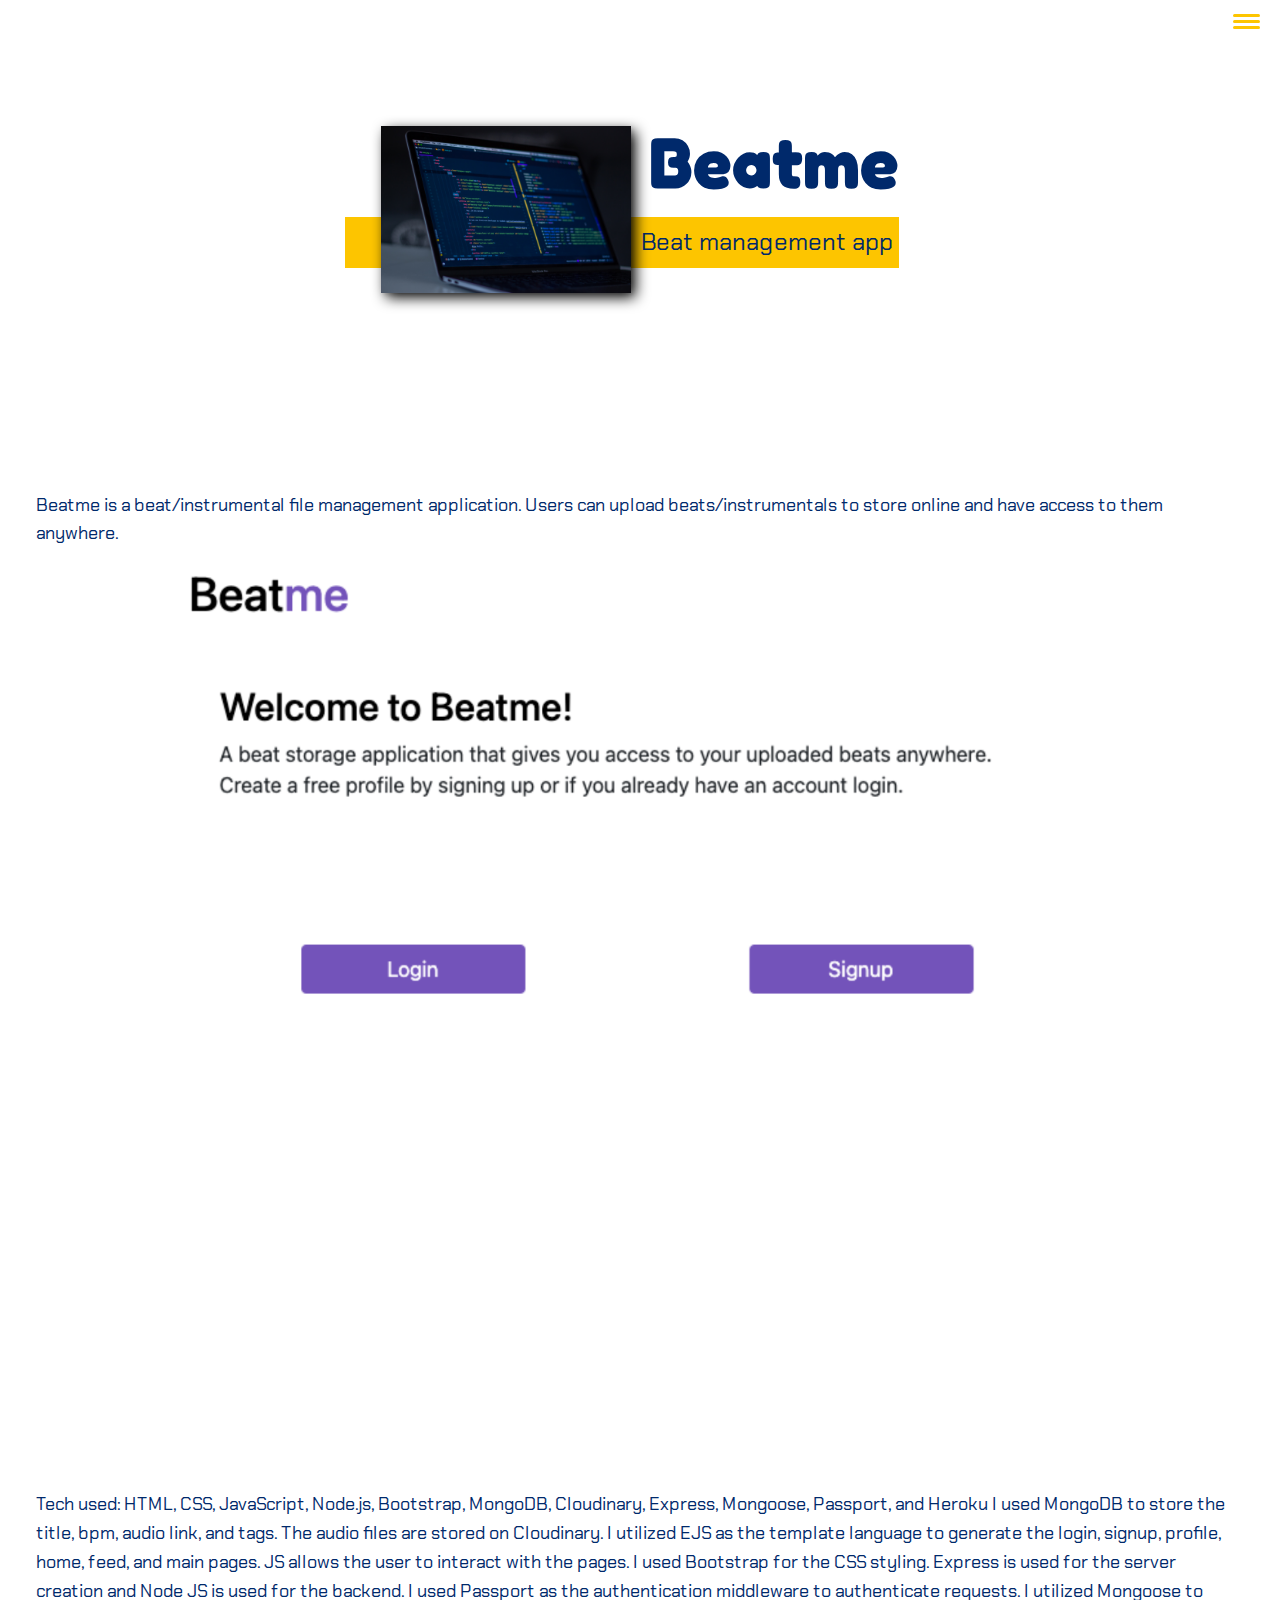
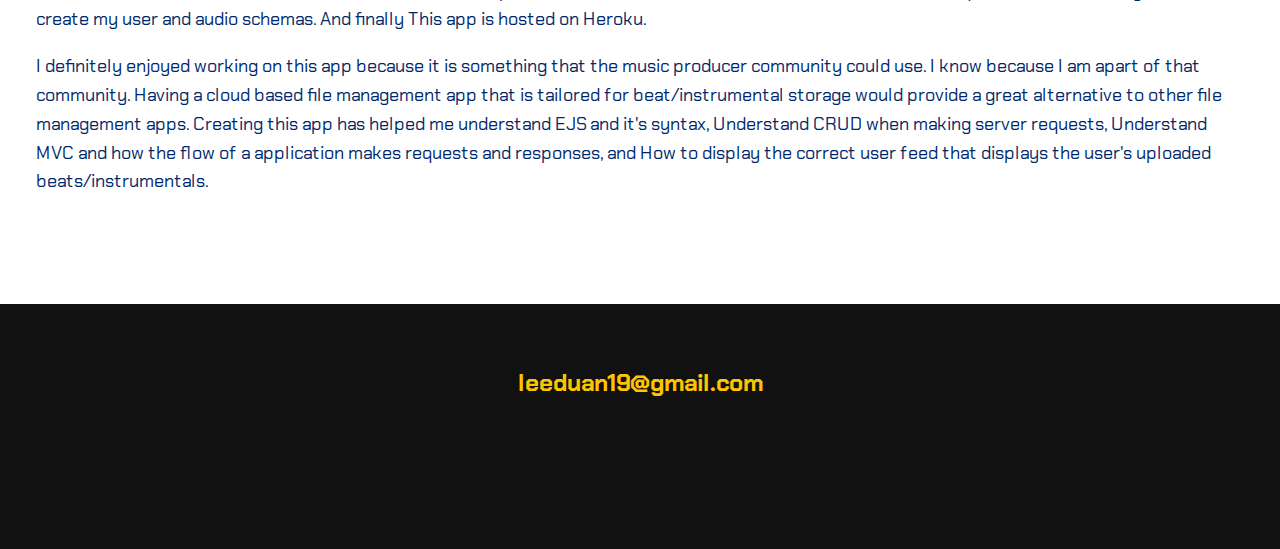
==== portfolio-beatme.html @ 5336820d "updated content" ====
<!DOCTYPE html>
<html lang="en">

    <head>
        <meta charset="UTF-8">
        <meta http-equiv="X-UA-Compatible" content="IE=edge">
        <meta name="viewport" content="width=device-width, initial-scale=1.0">
        <title>Duan's Portfolio Website</title>
        <link rel="stylesheet" href="https://cdnjs.cloudflare.com/ajax/libs/normalize/8.0.1/normalize.min.css" />
        <script src="https://kit.fontawesome.com/dd8aa2d183.js" crossorigin="anonymous"></script>

        <link rel="preconnect" href="https://fonts.googleapis.com">
        <link rel="preconnect" href="https://fonts.gstatic.com" crossorigin>
        <link href="https://fonts.googleapis.com/css2?family=Chakra+Petch:wght@300&family=Fredoka+One&display=swap"
            rel="stylesheet">



        <link rel="stylesheet" href="css/styles.css">

    </head>

    <body>
        <header>
            <div class="logo">
                <img src="#" alt="">
            </div>
            <button class="nav-toggle" aria-label="toggle navigation">
                <span class="hamburger"></span>
            </button>
            <nav class="nav">
                <ul class="nav__list">
                    <li class="nav__item"><a href="index.html" class="nav__link">Home</a></li>
                    <li class="nav__item"><a href="index.html#services" class="nav__link">Services</a></li>
                    <li class="nav__item"><a href="index.html#about" class="nav__link">About</a></li>
                    <li class="nav__item"><a href="index.html#work" class="nav__link">Work</a></li>
                </ul>
            </nav>
        </header>
    <!--Intro-->
    <section class="intro">
        <h1 class="section__title section__title--intro">
            <strong>Beatme</strong>
        </h1>
        <p class="section__subtitle section__subtitle--intro"> Beat management app</p>
        <img src="images/arnold-francisca-f77Bh3inUpE-unsplash.jpg" alt="a picture of the beatme" class="intro__img">
    </section>
    <section>
        <div class="portfolio-item-indivdual">
            <p>Beatme is a beat/instrumental file management application. Users can upload beats/instrumentals to store online
                and have
                access to them anywhere.</p>
            <img src="/images/beatme.png" alt="">
            <p>Tech used: HTML, CSS, JavaScript, Node.js, Bootstrap, MongoDB, Cloudinary, Express, Mongoose, Passport, and
                Heroku
        
                I used MongoDB to store the title, bpm, audio link, and tags. The audio files are stored on Cloudinary. I
                utilized EJS
                as the template language to generate the login, signup, profile, home, feed, and main pages. JS allows the user
                to
                interact with the pages. I used Bootstrap for the CSS styling. Express is used for the server creation and Node
                JS is
                used for the backend. I used Passport as the authentication middleware to authenticate requests. I utilized
                Mongoose to
                create my user and audio schemas. And finally This app is hosted on Heroku.</p>
        
            <p>I definitely enjoyed working on this app because it is something that the music producer community could use. I
                know
                because I am apart of that community. Having a cloud based file management app that is tailored for
                beat/instrumental
                storage would provide a great alternative to other file management apps.
        
                Creating this app has helped me understand EJS and it's syntax, Understand CRUD when making server requests,
                Understand
                MVC and how the flow of a application makes requests and responses, and How to display the correct user feed
                that
                displays the user's uploaded beats/instrumentals.</p>
        </div>
    </section>
    
        <!--footer-->
        <footer class="footer">

            <a href="mailtoleeduan19@gmail.com" class="footer__link">leeduan19@gmail.com</a>
            <ul class="social-list">
                <li class="social-list__item"><a class="social-list__link" href="#"><i class="fab fa-twitter"></i></a>
                </li>
                <li class="social-list__item"><a class="social-list__link" href="#"><i class="fab fa-github"></i></a>
                </li>
                <li class="social-list__item"><a class="social-list__link" href="#"><i
                            class="fab fa-linkedin-in"></i></a></li>
            </ul>
        </footer>
        <script src="js/index.js"></script>
    </body>

</html>
---- css/styles.css ----
*,
*::before,
*::after {
  box-sizing: border-box;
}

:root {
  --ff-primary: "Chakra Petch", sans-serif;
  --ff-secondary: "Fredoka One", cursive;

  --fw-reg: 300;
  --fw-bold: 900;

  --clr-light: #fff;
  --clr-dark: #00296b;
  --clr-accent: #fdc500;

  --fs-h1: 3rem;
  --fs-h2: 2.25rem;
  --fs-h3: 1.25rem;
  --fs-body: 1rem;

  --bs: 0.25em 0.25em 0.75em rgba(0, 0, 0.25),
    0.125em 0.125em 0.25em rgba(0, 0, 0, 0.15);
}

@media (min-width: 800px) {
  :root {
    --fs-h1: 4.5rem;
    --fs-h2: 3.75rem;
    --fs-h3: 1.5rem;
    --fs-body: 1.125rem;
  }
}

/* General styles */

html {
    scroll-behavior: smooth;
}

body {
  background: var(--clr-light);
  color: var(--clr-dark);
  margin: 0;
  font-family: var(--ff-primary);
  font-size: var(--fs-body);
  line-height: 1.6;
}

section {
  padding: 5em 2em;
}

img {
  display: block;
  max-width: 100%;
}

strong {
  font-weight: var(--fw-bold);
}
/* buttons */

:focus {
  outline: 3px solid var(--clr-accent);
  outline-offset: 3px;
}
.btn {
  display: inline-block;
  padding: 0.5em 2.5em;
  background: var(--clr-accent);
  color: var(--clr-dark);
  text-decoration: none;
  cursor: pointer;
  font-size: 0.8rem;
  text-transform: uppercase;
  letter-spacing: 2px;
  font-weight: var(--fw-bold);
  transition: transform 200ms ease-in-out;
}

.btn:hover {
  transform: scale(1.1);
}
/* Typography */

h1,
h2,
h3 {
  line-height: 1;
  margin: 0;
}

h1 {
  font-size: var(--fs-h1);
}
h2 {
  font-size: var(--fs-h2);
}
h3 {
  font-size: var(--fs-h3);
}

.section__title {
  margin-bottom: 0.25em;
}

.section__title--intro {
  font-weight: var(--fw-reg);
}

.section__title--intro strong {
  font-family: var(--ff-secondary);
  display: block;
}

.section__subtitle {
  margin: 0;
  font-size: var(--fs-h3);
}

.section__subtitle--intro,
.section__subtiles--about {
  background: var(--clr-accent);
  padding: 0.25em;
  font-family: var(--ff-primary);
  margin-bottom: 1em;
}

.section__subtitle--work {
  color: var(--clr-accent);
  font-weight: var(--fw-bold);
  margin-bottom: 2em;
}

/* header */

header {
  display: flex;
  justify-content: space-between;
  padding: 1em;
}

.logo {
  max-width: 100px;
}

.nav {
  position: fixed;
  background: var(--clr-dark);
  color: var(--clr-light);
  top: 0;
  bottom: 0;
  left: 0;
  right: 0;
  z-index: 100;

  transform: translateX(100%);
  transition: transform 250ms cubic-bezier(0.5, 0, 0.5, 1);
}

.nav__list {
  list-style: none;
  display: flex;
  height: 100%;
  flex-direction: column;
  justify-content: space-evenly;
  align-items: center;
  margin: 0;
  padding: 0;
}

.nav__link {
  color: inherit;
  font-weight: var(--fw-bold);
  font-size: var(--fs-h2);
  text-decoration: none;
}

.nav__link:hover {
  color: var(--clr-accent);
}

.nav-toggle {
  padding: 0.5em;
  background: transparent;
  border: 0;
  cursor: pointer;
  position: absolute;
  right: 1em;
  top: 1em;
  z-index: 1000;
}

.nav-open .nav {
  transform: translateX(0);
}

.nav-open .nav-toggle {
  position: fixed;
}

.nav-open .hamburger {
  transform: rotate(0.625turn);
}

.nav-open .hamburger::before {
  transform: rotate(90deg) translateX(-6px);
}
.nav-open .hamburger::after {
  opacity: 0;
}

.hamburger {
  display: block;
  position: relative;
}
.hamburger,
.hamburger::before,
.hamburger::after {
  background: var(--clr-accent);
  width: 2em;
  height: 3px;
  border-radius: 1em;
  transition: transform 250ms ease-in-out;
}

.hamburger::before,
.hamburger::after {
  content: "";
  position: absolute;
  left: 0;
  right: 0;
}

.hamburger::before {
  top: 6px;
}
.hamburger::after {
  bottom: 6px;
}

/* intro section */
.intro {
  position: relative;
}

.intro__img {
  box-shadow: var(--bs);
}

.section__subtitle--intro {
  display: inline-block;
}

@media (min-width: 600px) {
  .intro {
    display: grid;
    width: min-content;
    margin: 0 auto;
    grid-column-gap: 1em;
    grid-template-areas:
      "img title"
      "img subtitle";
    grid-template-columns: min-content max-content;
  }

  .intro__img {
    grid-area: img;
    min-width: 250px;
    position: relative;
    z-index: 2;
  }

  .section__subtitle--intro {
    align-self: start;
    grid-column: -1 / 1;
    grid-row: 2;
    text-align: right;
    position: relative;
    left: -1.5em;
    width: calc(100% + 1.5em);
  }
}

/* my services section */

.my-services {
  background-color: var(--clr-dark);
  background-image: url(../images/arnold-francisca-f77Bh3inUpE-unsplash.jpg);
  background-size: cover;
  color: var(--clr-light);
  text-align: center;
}

.section__title--services {
  color: var(--clr-accent);
  position: relative;
}

.section__title--services::after {
  content: "";
  display: block;
  width: 2em;
  height: 1px;
  margin: 0.5em auto 1em;
  background: var(--clr--light);
  opacity: 0.25;
}

.services {
  margin-bottom: 4em;
}

.service {
  max-width: 500px;
  margin: 0 auto;
}

@media (min-width: 800px) {
  .services {
    display: flex;
    max-width: 1000;
    margin-left: auto;
    margin-right: auto;
  }

  /* .service + .service {
        margin-left: 2em;
    } */
}

/*about me section */

.about-me {
  max-width: 1000px;
  margin: 0 auto;
}

.section__subtitle--about {
  background: var(--clr-accent);
}

.about-me__img {
  box-shadow: var(--bs);
}

@media (min-width: 600px) {
  .about-me {
    display: grid;
    grid-template-columns: 1fr 200px;
    grid-template-areas:
      "title img"
      "subtitle img"
      "text img";
    grid-column-gap: 2em;
  }

  .section__title--about {
    grid-area: title;
  }

  .section__subtitle--about {
    grid-column: 1 / -1;
    grid-row: 2;
    position: relative;
    left: -1em;
    width: calc(100% + 2em);
    padding-left: 1em;
    padding-right: calc(200px + 4em);
  }

  .about-me__img {
    grid-area: img;
    position: relative;
    z-index: 2;
  }
}

/* my work */

.my-work {
  background-color: var(--clr-dark);
  color: var(--clr-light);
  text-align: center;
}

.portfolio {
  display: grid;
  grid-template-columns: repeat(auto-fit, minmax(300px, 1fr));
}

.portfolio__item {
  background: var(--clr-accent);
}

.portfolio__img {
  transition: transform 750ms cubic-bezier(0.5, 0, 0.5, 1), opacity 250ms linear;
}

.portfolio__item:focus {
  position: relative;
  z-index: 2;
}
.portfolio__img:hover,
.portfolio__item:focus .portfolio__img {
  transform: scale(1.2);
  opacity: 0.5;
}

/* footer */

.footer {
  background: #111;
  color: var(--clr-accent);
  text-align: center;
  padding: 2.5em 0;
  font-size: var(--fs-h3);
}

.footer a {
  color: inherit;
  text-decoration: none;
}

.footer__link {
  font-weight: var(--fw-bold);
}

.footer__link:hover,
.social-list__link:hover {
  opacity: 0.7;
}

.footer__link:hover {
  text-decoration: underline;
}

.social-list {
  list-style: none;
  display: flex;
  justify-content: center;
  margin: 2em 0 0;
  padding: 0;
}

.social-list__item {
  margin: 0 0.5em;
}

.social-list__link {
  padding: 0.5em;
}
/* individual portfolio item styles */


.portfolio-item-individual {
    padding: 0 2em 2em;
    max-width: 1000px;
    margin: 0 auto;
}

.portfolio-item-individual p {
    
    max-width: 600px;
    margin-left: auto;
    margin-right: auto;

}
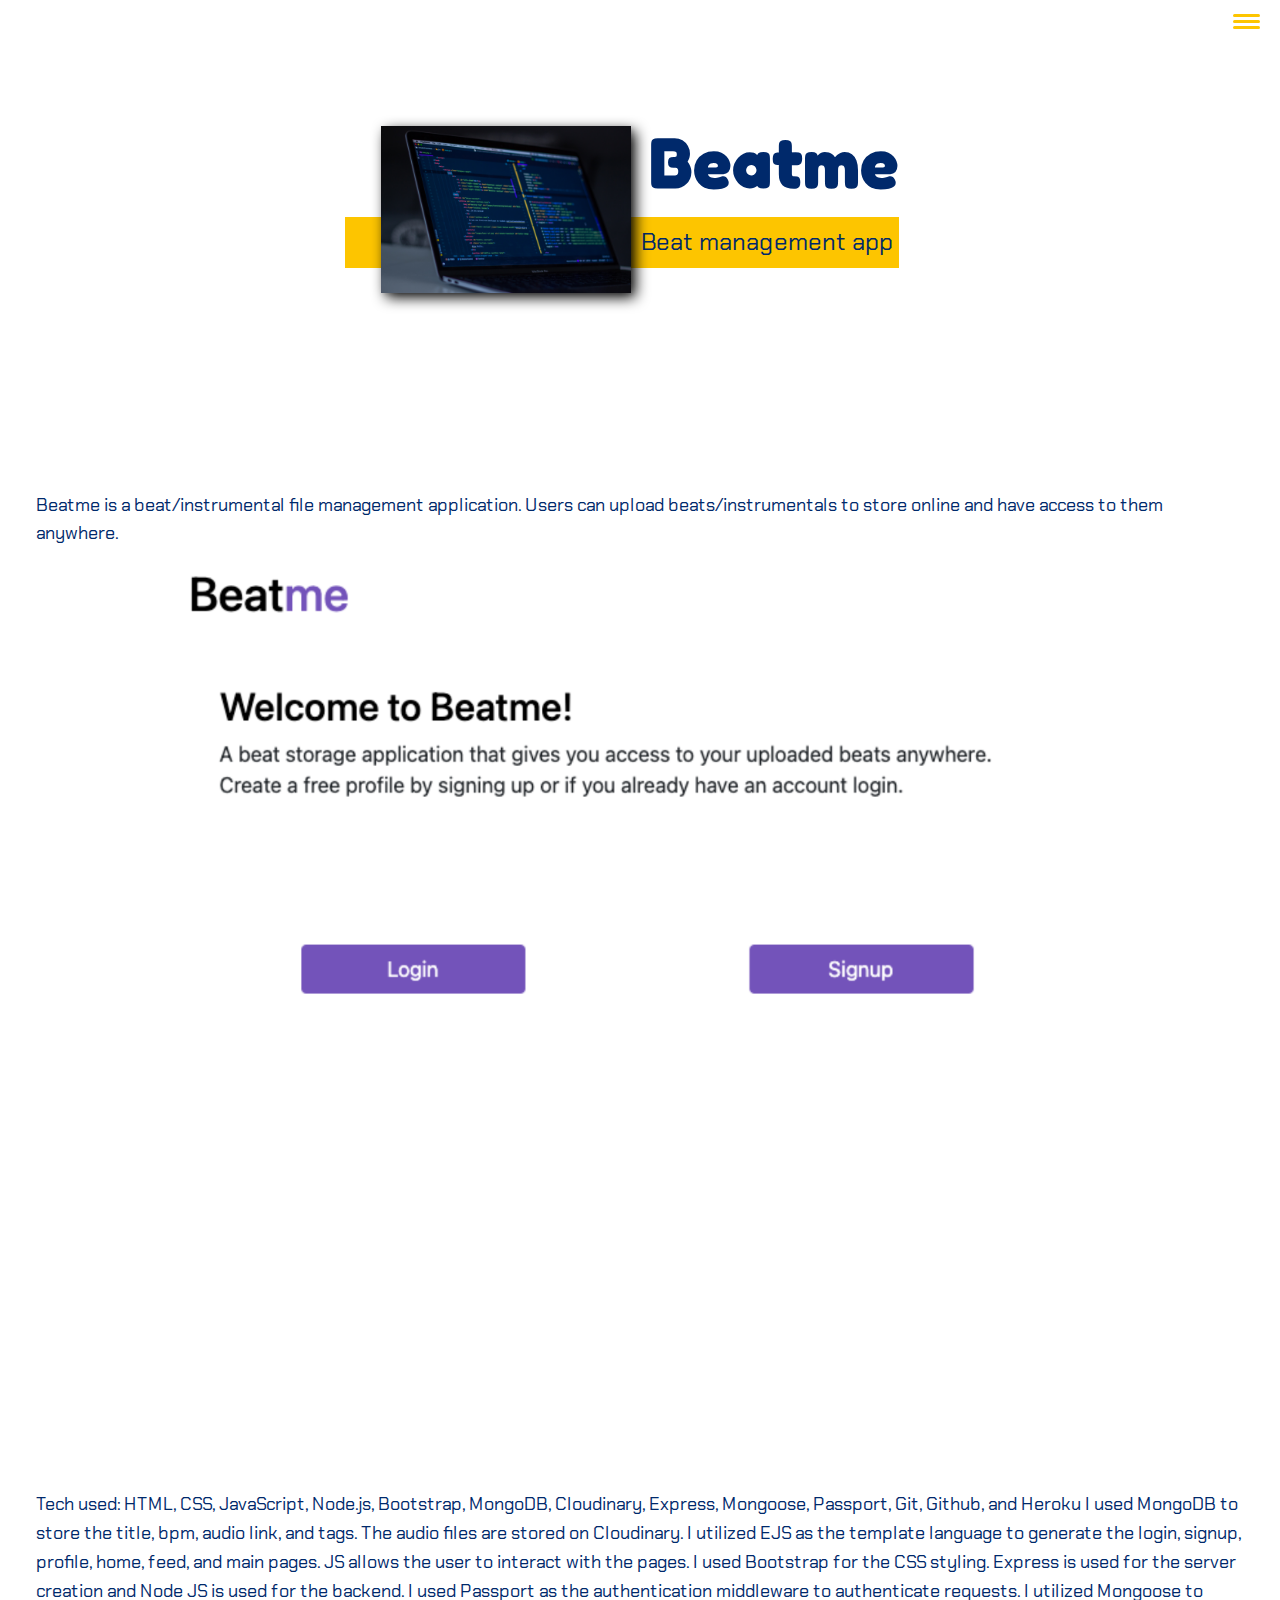
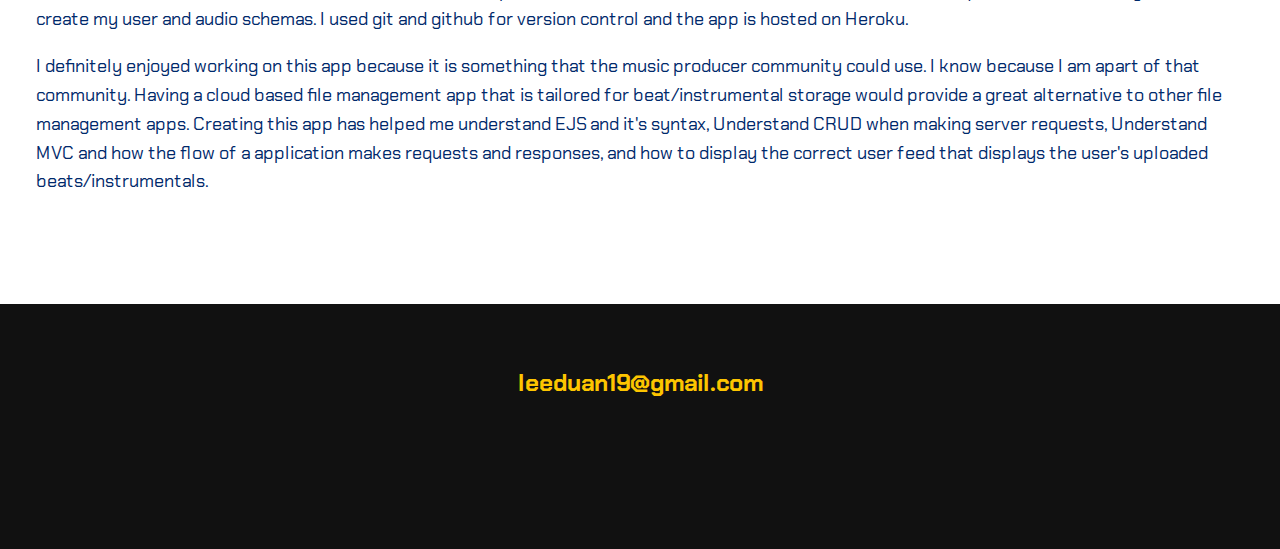
==== commit 467ee7cb: "updated footer links" ====
--- a/portfolio-beatme.html
+++ b/portfolio-beatme.html
@@ -37,57 +37,68 @@
                 </ul>
             </nav>
         </header>
-    <!--Intro-->
-    <section class="intro">
-        <h1 class="section__title section__title--intro">
-            <strong>Beatme</strong>
-        </h1>
-        <p class="section__subtitle section__subtitle--intro"> Beat management app</p>
-        <img src="images/arnold-francisca-f77Bh3inUpE-unsplash.jpg" alt="a picture of the beatme" class="intro__img">
-    </section>
-    <section>
-        <div class="portfolio-item-indivdual">
-            <p>Beatme is a beat/instrumental file management application. Users can upload beats/instrumentals to store online
-                and have
-                access to them anywhere.</p>
-            <img src="/images/beatme.png" alt="">
-            <p>Tech used: HTML, CSS, JavaScript, Node.js, Bootstrap, MongoDB, Cloudinary, Express, Mongoose, Passport, and
-                Heroku
-        
-                I used MongoDB to store the title, bpm, audio link, and tags. The audio files are stored on Cloudinary. I
-                utilized EJS
-                as the template language to generate the login, signup, profile, home, feed, and main pages. JS allows the user
-                to
-                interact with the pages. I used Bootstrap for the CSS styling. Express is used for the server creation and Node
-                JS is
-                used for the backend. I used Passport as the authentication middleware to authenticate requests. I utilized
-                Mongoose to
-                create my user and audio schemas. And finally This app is hosted on Heroku.</p>
-        
-            <p>I definitely enjoyed working on this app because it is something that the music producer community could use. I
-                know
-                because I am apart of that community. Having a cloud based file management app that is tailored for
-                beat/instrumental
-                storage would provide a great alternative to other file management apps.
-        
-                Creating this app has helped me understand EJS and it's syntax, Understand CRUD when making server requests,
-                Understand
-                MVC and how the flow of a application makes requests and responses, and How to display the correct user feed
-                that
-                displays the user's uploaded beats/instrumentals.</p>
-        </div>
-    </section>
-    
+        <!--Intro-->
+        <section class="intro">
+            <h1 class="section__title section__title--intro">
+                <strong>Beatme</strong>
+            </h1>
+            <p class="section__subtitle section__subtitle--intro"> Beat management app</p>
+            <img src="images/arnold-francisca-f77Bh3inUpE-unsplash.jpg" alt="a picture of the beatme"
+                class="intro__img">
+        </section>
+        <section>
+            <div class="portfolio-item-indivdual">
+                <p>Beatme is a beat/instrumental file management application. Users can upload beats/instrumentals to
+                    store online
+                    and have
+                    access to them anywhere.</p>
+                <img src="/images/beatme.png" alt="">
+                <p>Tech used: HTML, CSS, JavaScript, Node.js, Bootstrap, MongoDB, Cloudinary, Express, Mongoose,
+                    Passport, Git, Github, and
+                    Heroku
+
+                    I used MongoDB to store the title, bpm, audio link, and tags. The audio files are stored on
+                    Cloudinary. I
+                    utilized EJS
+                    as the template language to generate the login, signup, profile, home, feed, and main pages. JS
+                    allows the user
+                    to
+                    interact with the pages. I used Bootstrap for the CSS styling. Express is used for the server
+                    creation and Node
+                    JS is
+                    used for the backend. I used Passport as the authentication middleware to authenticate requests. I
+                    utilized
+                    Mongoose to
+                    create my user and audio schemas. I used git and github for version control and the app is hosted on
+                    Heroku.</p>
+
+                <p>I definitely enjoyed working on this app because it is something that the music producer community
+                    could use. I
+                    know
+                    because I am apart of that community. Having a cloud based file management app that is tailored for
+                    beat/instrumental
+                    storage would provide a great alternative to other file management apps.
+
+                    Creating this app has helped me understand EJS and it's syntax, Understand CRUD when making server
+                    requests,
+                    Understand
+                    MVC and how the flow of a application makes requests and responses, and how to display the correct
+                    user feed
+                    that
+                    displays the user's uploaded beats/instrumentals.</p>
+            </div>
+        </section>
+
         <!--footer-->
         <footer class="footer">
 
             <a href="mailtoleeduan19@gmail.com" class="footer__link">leeduan19@gmail.com</a>
             <ul class="social-list">
-                <li class="social-list__item"><a class="social-list__link" href="#"><i class="fab fa-twitter"></i></a>
+                <li class="social-list__item"><a class="social-list__link" href="https://twitter.com/duanTheDev"><i class="fab fa-twitter"></i></a>
                 </li>
-                <li class="social-list__item"><a class="social-list__link" href="#"><i class="fab fa-github"></i></a>
+                <li class="social-list__item"><a class="social-list__link" href="https://github.com/DuanLeeWatkins"><i class="fab fa-github"></i></a>
                 </li>
-                <li class="social-list__item"><a class="social-list__link" href="#"><i
+                <li class="social-list__item"><a class="social-list__link" href="https://www.linkedin.com/in/duan-lee-watkins/"><i
                             class="fab fa-linkedin-in"></i></a></li>
             </ul>
         </footer>
